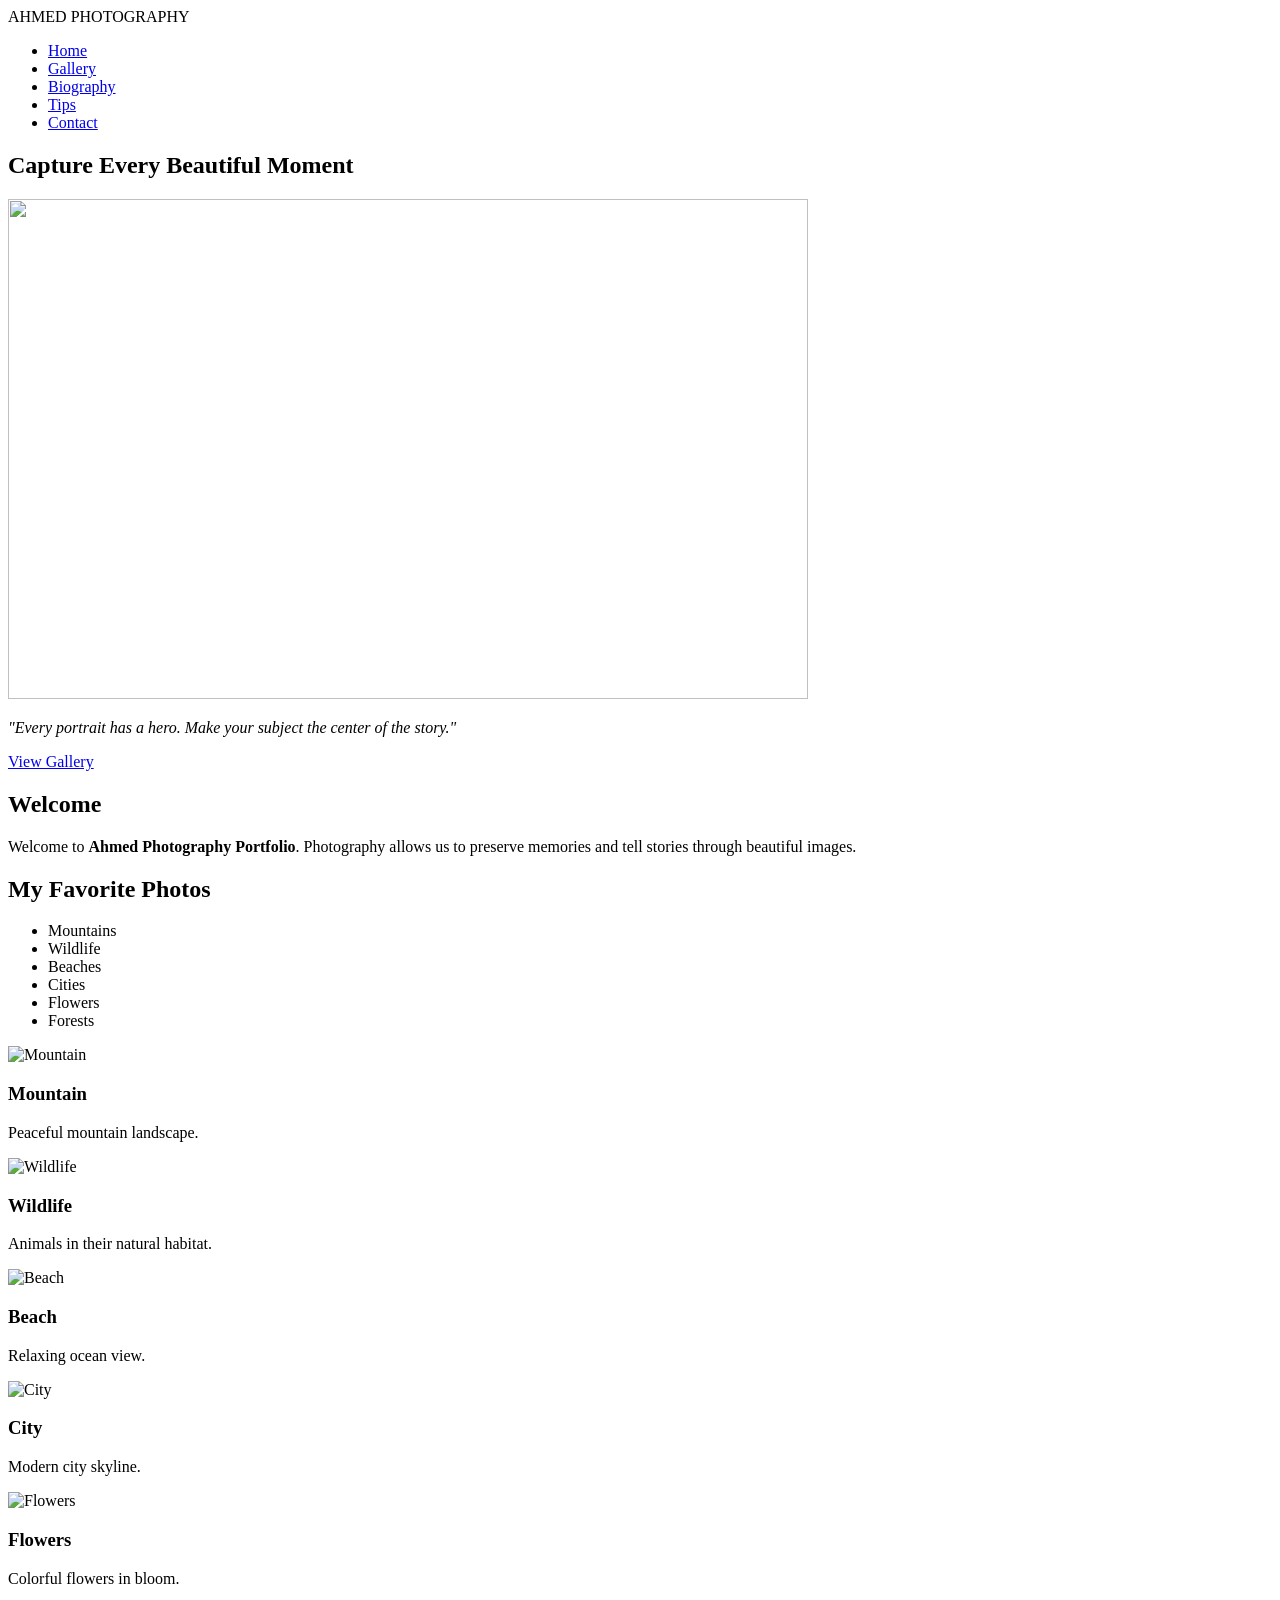
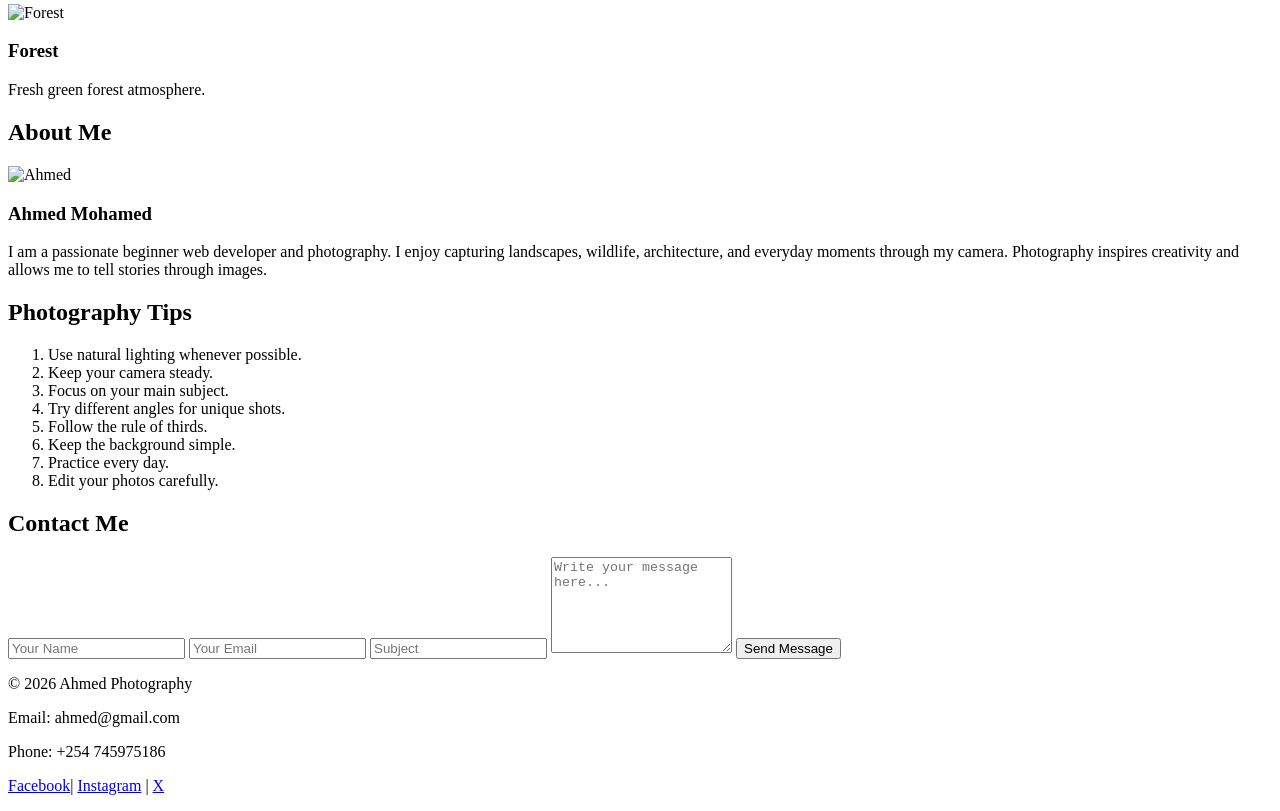
==== photography.html @ 6bb1766e "photography.site" ====
<!DOCTYPE html>
<html>

<head>
    <title>PHOTOGRAPHY</title>
    <!--external-->
    <link rel="stylesheet" href="/style.css">
</head>

<body>
    <!--header-->
    <header>
        <div class="logo">
            </a><span> AHMED PHOTOGRAPHY</span>
        </div>
        <nav>
            <ul>
                <li><a href="#home">Home</a></li>
                <li><a href="#gallery">Gallery</a></li>
                <li><a href="#biography">Biography</a></li>
                <li><a href="#tips">Tips</a></li>
                <li><a href="#contact">Contact</a></li>
            </ul>
        </nav>
    </header>

    <!--hero section-->
    <section>
        <div class="hero-text">
            <h1>Capture Every Beautiful Moment</h1>
            <img src="https://images.pexels.com/photos/3584930/pexels-photo-3584930.jpeg" height="500px" width="800px">
            <p>
                <em>
                    "Every portrait has a hero. Make your subject the center of the story."
                </em>
            </p>

            <a href="#gallery" class="btn">View Gallery</a>
        </div>
    </section>
       <!--introduction-->

    <section class="intro">

        <h2>Welcome</h2>

        <p>

            Welcome to <strong>Ahmed Photography Portfolio</strong>.
            Photography allows us to preserve memories and tell stories through
            beautiful images.

        </p>
    </section>
      

    <!-- favorite photos -->

    <section id="gallery">

        <h2>My Favorite Photos</h2>

        <ul class="favorite-list">


            <li>Mountains</li>
            <li>Wildlife</li>
            <li>Beaches</li>
            <li>Cities</li>
            <li>Flowers</li>
            <li>Forests</li>

        </ul>

        <div class="gallery">



            <div class="photo-card">
                <img src="https://images.pexels.com/photos/38230491/pexels-photo-38230491.jpeg " height="600" 
                    width="700" alt="Mountain">
                <h3>Mountain</h3>
                <p>Peaceful mountain landscape.</p>
            </div>


            <div class="photo-card">
                <img src="https://images.pexels.com/photos/34450532/pexels-photo-34450532.jpeg " height="500px" width="500px" alt="Wildlife">
                <h3>Wildlife</h3>
                <p>Animals in their natural habitat.</p>
            </div>

            <div class="photo-card">
                <img src="https://images.pexels.com/photos/32004885/pexels-photo-32004885.jpeg" height="500px" width="500px" alt="Beach">
                <h3>Beach</h3>
                <p>Relaxing ocean view.</p>
            </div>

            <div class="photo-card">
                <img src="https://images.pexels.com/photos/20897641/pexels-photo-20897641.jpeg" width="500px" height="500px"  alt="City">
                <h3>City</h3>
                <p>Modern city skyline.</p>
            </div>

            <div class="photo-card">
                <img src="https://images.pexels.com/photos/17509828/pexels-photo-17509828.jpeg" height="500px" width="500px" alt="Flowers">
                <h3>Flowers</h3>
                <p>Colorful flowers in bloom.</p>
            </div>



            <div class="photo-card">
                <img src="https://images.pexels.com/photos/12457661/pexels-photo-12457661.jpeg" height="500px" width="500px" alt="Forest">
                <h3>Forest</h3>
                <p>Fresh green forest atmosphere.</p>
            </div>

        </div>

    </section>

    <section id="biography">

        <h2>About Me</h2>

        <div class="bio">

            <img src="/picha.jpeg" height="200" width="200px" alt="Ahmed">

            <div>

                <h3>Ahmed Mohamed</h3>

                <p>

                    I am a passionate beginner web developer and photography. I enjoy capturing landscapes, wildlife,
                    architecture, and everyday moments through my camera.
                    Photography inspires creativity and allows me to tell stories
                    through images.

                </p>

            </div>

        </div>

    </section>

    <!--photo Tips-->

    <section id=" photo-tips">

        <h2>Photography Tips</h2>

        <ol>

            <li>Use natural lighting whenever possible.</li>

            <li>Keep your camera steady.</li>

            <li>Focus on your main subject.</li>

            <li>Try different angles for unique shots.</li>

            <li>Follow the rule of thirds.</li>

            <li>Keep the background simple.</li>

            <li>Practice every day.</li>

            <li>Edit your photos carefully.</li>

        </ol>

    </section>

            <!--contact-->

     <section id="contact">

        <h2>Contact Me</h2>

        <form>

            <input type="text" placeholder="Your Name" required>

            <input type="email" placeholder="Your Email" required>

            <input type="text" placeholder="Subject" required>

            <textarea rows="6" placeholder="Write your message here..." required></textarea>

            <button type="submit">Send Message</button>

        </form>

    </section>
     <footer>

        <p>&copy; 2026 Ahmed Photography</p>

        <p>Email: ahmed@gmail.com</p>

        <p>Phone: +254 745975186</p>

        <p>
          <a href="#"> Facebook</a>|
          <a href="#">Instagram</a> |
            <a href="#">X</a>

        </p>

    </footer>
     
</body>

</html>
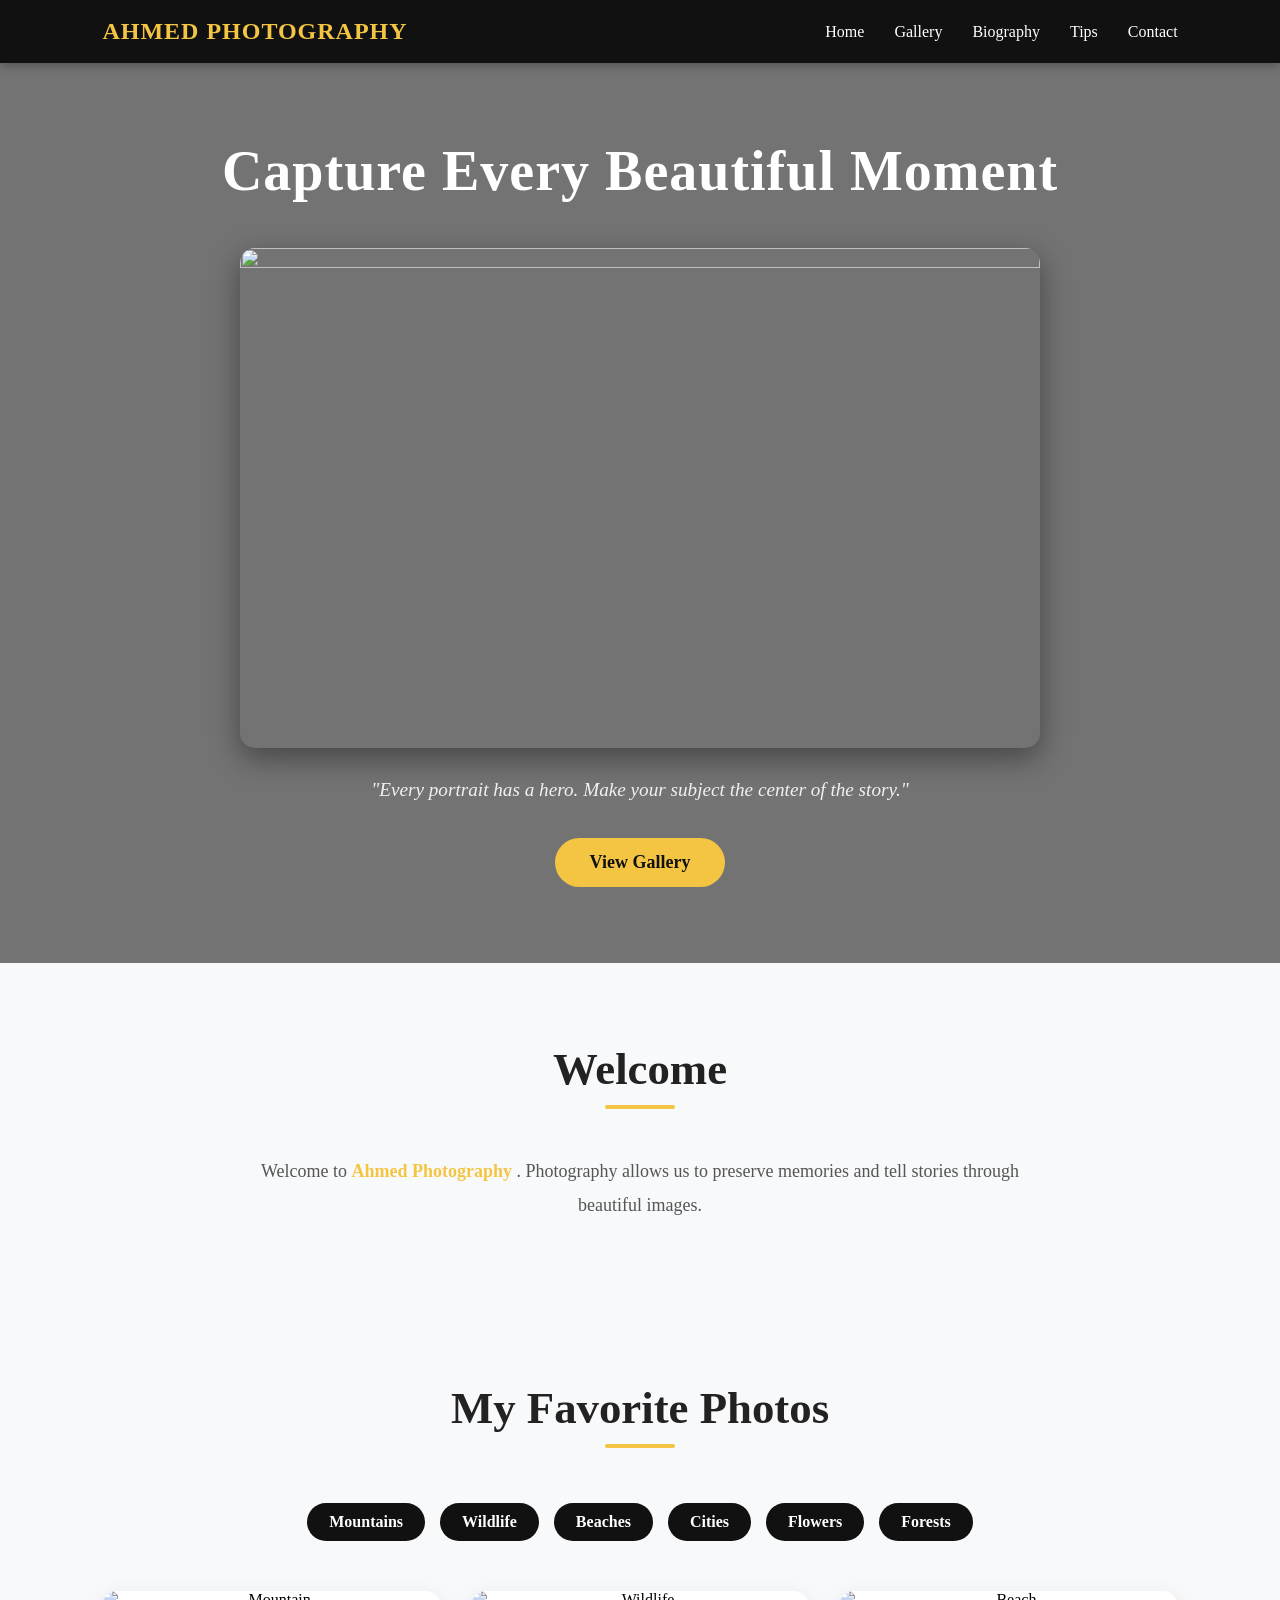
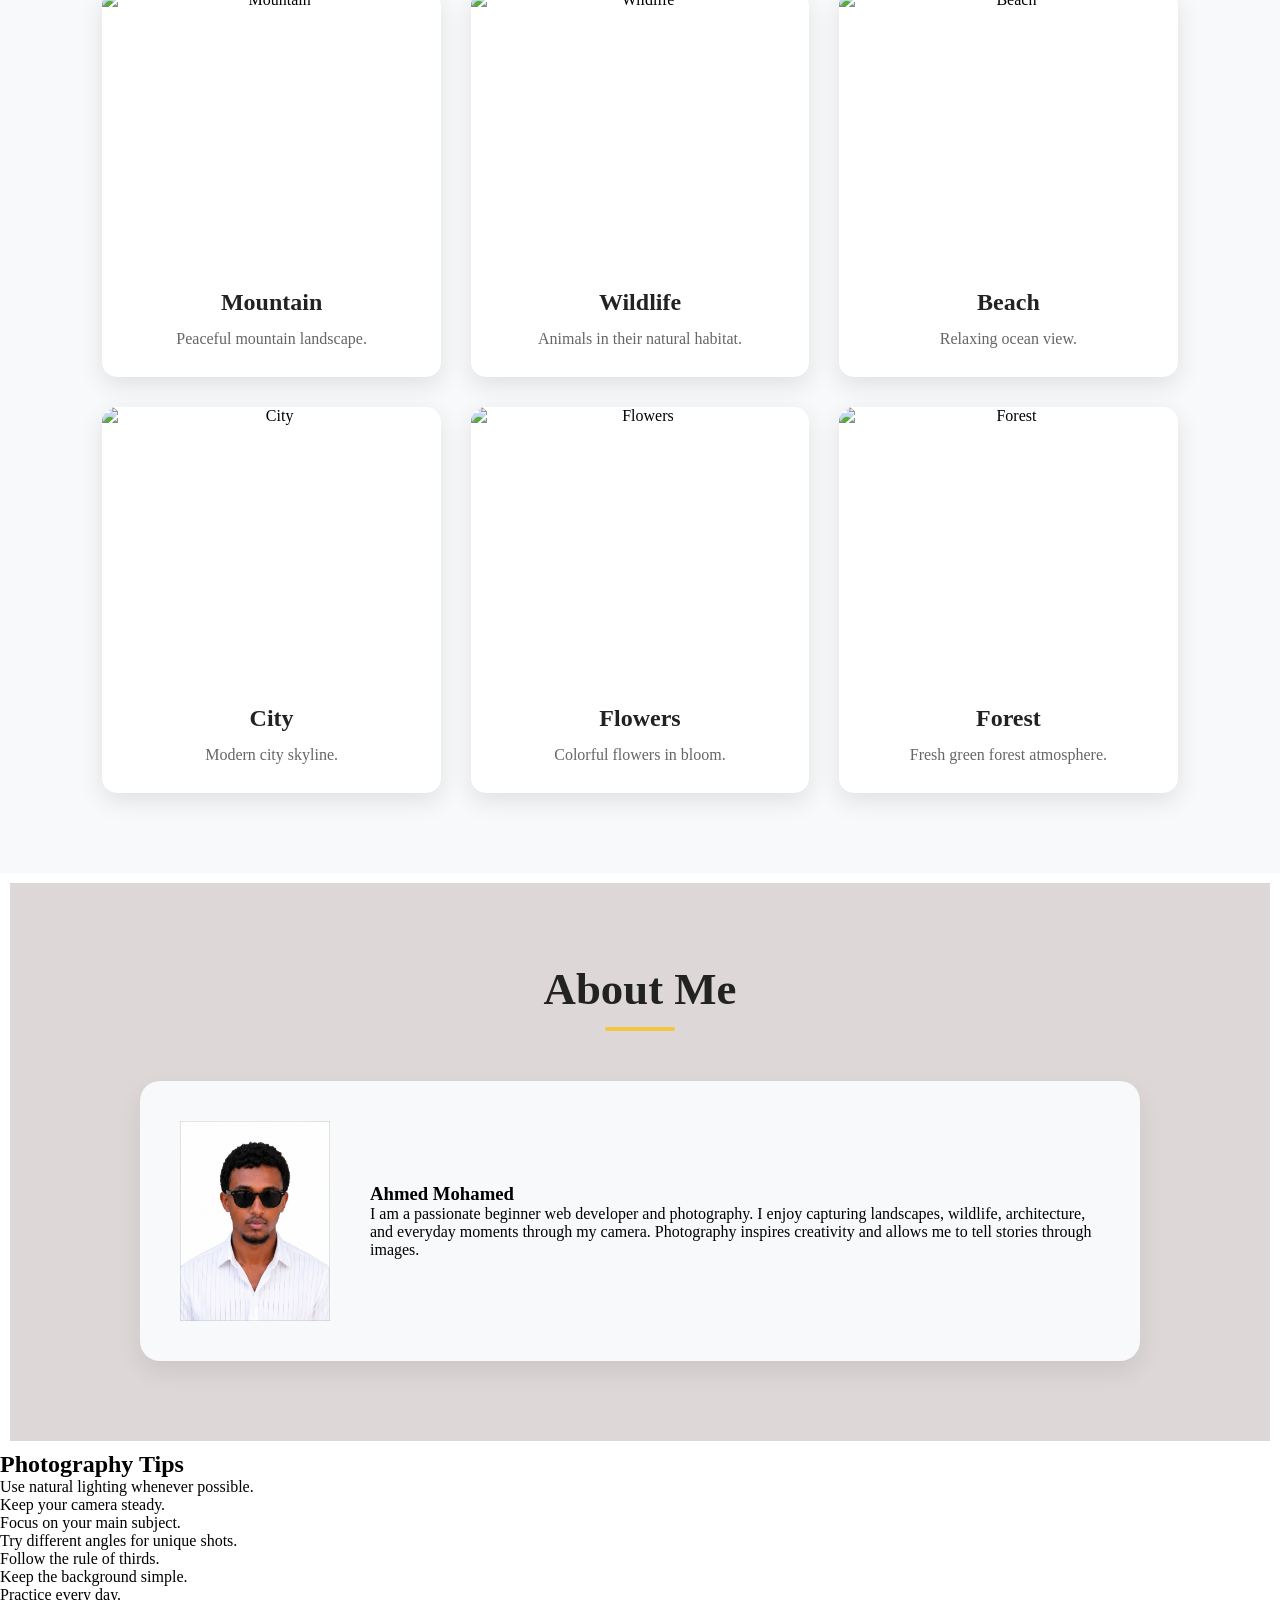
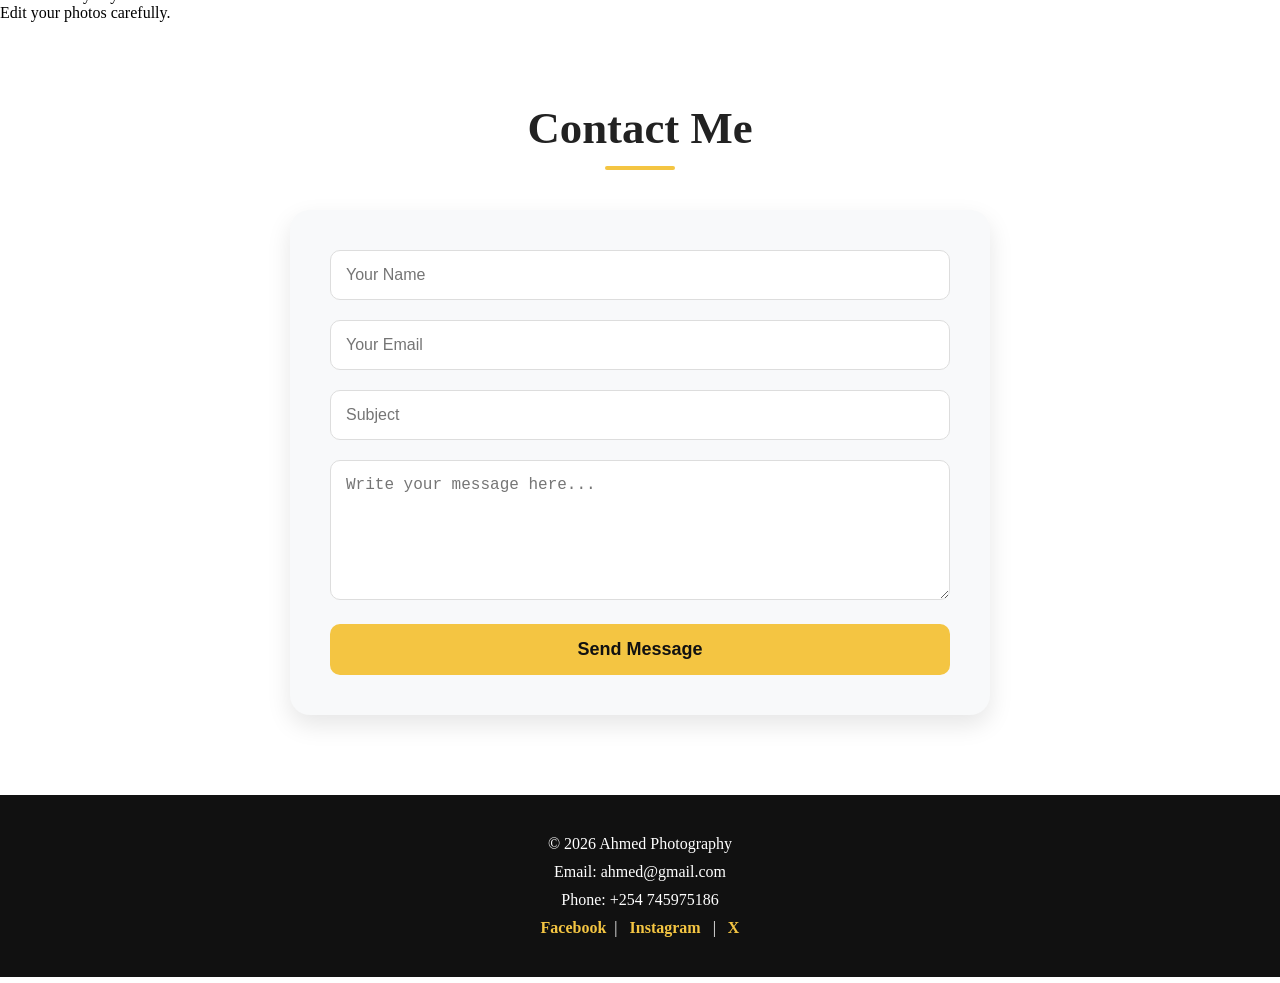
==== commit 0a5d66f3: "connected(files):updated all files and pushed" ====
--- a/photography.html
+++ b/photography.html
@@ -46,7 +46,7 @@
 
         <p>
 
-            Welcome to <strong>Ahmed Photography Portfolio</strong>.
+            Welcome to <strong>Ahmed Photography </strong>.
             Photography allows us to preserve memories and tell stories through
             beautiful images.
 
@@ -119,7 +119,8 @@
         </div>
 
     </section>
-
+      <!--biography-->
+      
     <section id="biography">
 
         <h2>About Me</h2>
--- a/style.css
+++ b/style.css
@@ -0,0 +1,604 @@
+/* Reset */
+* {
+    margin: 0;
+    padding: 0;
+    box-sizing: border-box;
+}
+
+/* Header */
+header {
+    display: flex;
+    justify-content: space-between;
+    align-items: center;
+    padding: 18px 8%;
+    background: #111;
+    color: #fff;
+    position: sticky;
+    top: 0;
+    width: 100%;
+    z-index: 1000;
+    box-shadow: 0 2px 10px rgba(0,0,0,0.3);
+}
+
+/* Logo */
+.logo {
+    font-size: 1.5rem;
+    font-weight: bold;
+    display:flex;
+    align-items:center;
+    gap: 8px;
+    letter-spacing: 1px;
+    cursor: pointer;
+}
+
+.logo span {
+    color: #f4c542;
+    transition: 0.3s;
+}
+
+.logo:hover span {
+    color: #f0e9e9;
+}
+
+/* Navigation */
+nav ul {
+    display: flex;
+    list-style: none;
+    gap: 30px;
+}
+
+nav ul li a {
+    text-decoration: none;
+    color: #fff;
+    font-size: 16px;
+    font-weight: 500;
+    transition: 0.3s;
+    position: relative;
+}
+
+/* Underline Animation */
+nav ul li a::after {
+    content: "";
+    position: absolute;
+    left: 0;
+    bottom: -6px;
+    width: 0;
+    height: 2px;
+    background: #f4c542;
+    transition: 0.3s;
+}
+
+nav ul li a:hover {
+    color: #f4c542;
+}
+
+nav ul li a:hover::after {
+    width: 100%;
+}
+
+/* Responsive */
+@media (max-width: 768px) {
+    header {
+        flex-direction: column;
+        padding: 15px;
+    }
+
+    nav ul {
+        flex-wrap: wrap;
+        justify-content: center;
+        gap: 15px;
+        margin-top: 15px;
+    }
+
+    .logo {
+        font-size: 1.2rem;
+        text-align: center;
+    }
+
+    nav ul li a {
+        font-size: 15px;
+    }
+}
+/* Hero Section */
+section:first-of-type {
+    min-height: 100vh;
+    background: linear-gradient(rgba(0,0,0,0.55), rgba(0,0,0,0.55)),
+                url("https://images.pexels.com/photos/3584930/pexels-photo-3584930.jpeg");
+    background-size: cover;
+    background-position: center;
+    display: flex;
+    justify-content: center;
+    align-items: center;
+    text-align: center;
+    padding: 50px 20px;
+}
+
+.hero-text {
+    max-width: 900px;
+    color: #fff;
+}
+
+.hero-text h1 {
+    font-size: 3.5rem;
+    margin-bottom: 20px;
+    letter-spacing: 1px;
+}
+
+.hero-text img {
+    width: 100%;
+    max-width: 800px;
+    height: auto;
+    border-radius: 15px;
+    margin: 25px 0;
+    box-shadow: 0 10px 30px rgba(0,0,0,.4);
+}
+
+.hero-text p {
+    font-size: 1.2rem;
+    line-height: 1.8;
+    margin-bottom: 30px;
+    color: #f1f1f1;
+}
+
+/* Button */
+.btn {
+    display: inline-block;
+    padding: 14px 35px;
+    background: #f4c542;
+    color: #111;
+    text-decoration: none;
+    font-size: 18px;
+    font-weight: bold;
+    border-radius: 50px;
+    transition: .3s ease;
+}
+
+.btn:hover {
+    background: #fff;
+    transform: translateY(-3px);
+}
+
+/* Welcome Section */
+section:last-of-type {
+    padding: 80px 10%;
+    text-align: center;
+    background: #f8f8f8;
+}
+
+section:last-of-type h2 {
+    font-size: 2.5rem;
+    color: #222;
+    margin-bottom: 20px;
+}
+
+section:last-of-type p {
+    max-width: 750px;
+    margin: auto;
+    font-size: 18px;
+    line-height: 1.8;
+    color: #555;
+}
+
+/* Responsive */
+@media (max-width: 768px) {
+    .hero-text h1 {
+        font-size: 2.2rem;
+    }
+
+    .hero-text p {
+        font-size: 1rem;
+    }
+
+    .btn {
+        padding: 12px 28px;
+        font-size: 16px;
+    }
+
+    section:last-of-type h2 {
+        font-size: 2rem;
+    }
+
+    section:last-of-type p {
+        font-size: 16px;
+    }
+}
+/* Introduction Section */
+.intro {
+    background: #f8f9fa;
+    padding: 80px 10%;
+    text-align: center;
+}
+
+.intro h2 {
+    font-size: 2.8rem;
+    color: #222;
+    margin-bottom: 20px;
+    position: relative;
+    display: inline-block;
+}
+
+/* Decorative underline */
+.intro h2::after {
+    content: "";
+    display: block;
+    width: 70px;
+    height: 4px;
+    background: #f4c542;
+    margin: 10px auto 0;
+    border-radius: 5px;
+}
+
+.intro p {
+    max-width: 800px;
+    margin: 25px auto 0;
+    font-size: 18px;
+    line-height: 1.9;
+    color: #555;
+}
+
+.intro strong {
+    color: #f4c542;
+    font-weight: 700;
+}
+
+/* Responsive */
+@media (max-width: 768px) {
+    .intro {
+        padding: 60px 20px;
+    }
+
+    .intro h2 {
+        font-size: 2rem;
+    }
+
+    .intro p {
+        font-size: 16px;
+        line-height: 1.7;
+    }
+}
+
+
+/*Gallery Section*/
+
+#gallery {
+    padding: 80px 8%;
+    background: #f8f9fa;
+    text-align: center;
+}
+
+#gallery h2 {
+    font-size: 2.8rem;
+    color: #222;
+    margin-bottom: 20px;
+    position: relative;
+    display: inline-block;
+}
+
+#gallery h2::after {
+    content: "";
+    display: block;
+    width: 70px;
+    height: 4px;
+    background: #f4c542;
+    margin: 10px auto 0;
+    border-radius: 10px;
+}
+
+/* Favorite */
+
+.favorite-list {
+    list-style: none;
+    display: flex;
+    justify-content: center;
+    flex-wrap: wrap;
+    gap: 15px;
+    margin: 35px 0 50px;
+}
+
+.favorite-list li {
+    background: #111;
+    color: #fff;
+    padding: 10px 22px;
+    border-radius: 30px;
+    font-weight: 600;
+    transition: .3s;
+    cursor: pointer;
+}
+
+.favorite-list li:hover {
+    background: #f4c542;
+    color: #111;
+    transform: translateY(-3px);
+}
+
+/* Gallery */
+
+.gallery {
+    display: grid;
+    grid-template-columns: repeat(auto-fit, minmax(300px, 1fr));
+    gap: 30px;
+}
+
+/* Photo Card */
+
+.photo-card {
+    background: #fff;
+    border-radius: 15px;
+    overflow: hidden;
+    box-shadow: 0 8px 25px rgba(0,0,0,0.1);
+    transition: .4s ease;
+}
+
+.photo-card:hover {
+    transform: translateY(-8px);
+    box-shadow: 0 15px 35px rgba(0,0,0,0.2);
+}
+
+.photo-card img {
+    width: 100%;
+    height: 280px;
+    object-fit: cover;
+    display: block;
+    transition: .4s;
+}
+
+.photo-card:hover img {
+    transform: scale(1.08);
+}
+
+.photo-card h3 {
+    font-size: 1.5rem;
+    color: #222;
+    margin: 18px 0 10px;
+}
+
+.photo-card p {
+    color: #666;
+    font-size: 1rem;
+    line-height: 1.6;
+    padding: 0 20px 25px;
+}
+/* Biography */
+ 
+
+#biography {
+    padding: 80px 8%;
+    background: #ddd7d7;
+    margin: 10px;
+}
+
+#biography h2 {
+    text-align: center;
+    font-size: 2.8rem;
+    color: #222;
+    margin-bottom: 50px;
+    position: relative;
+}
+
+#biography h2::after {
+    content: "";
+    display: block;
+    width: 70px;
+    height: 4px;
+    background: #f4c542;
+    margin: 12px auto 0;
+    border-radius: 5px;
+}
+
+
+.bio {
+    max-width: 1000px;
+    margin: auto;
+    display: flex;
+    align-items: center;
+    gap: 40px;
+    background: #f8f9fa;
+    padding: 40px;
+    border-radius: 20px;
+    box-shadow: 0 10px 25px rgba(0, 0, 0, 0.08);
+    transition: 0.3s ease;
+}
+
+.bio:hover {
+    transform: translateY(-5px);
+    box-shadow: 0 15px 35px rgba(0, 0, 0, 0.15);
+}
+
+.bio img {
+    width: 220px;
+}
+/* Photography Tips  */
+
+#photo-tips {
+    padding: 80px 8%;
+    background: #f8f9fa;
+    text-align: center;
+}
+
+#photo-tips h2 {
+    font-size: 2.8rem;
+    color: #222;
+    margin-bottom: 40px;
+    position: relative;
+}
+
+#photo-tips h2::after {
+    content: "";
+    width: 70px;
+    height: 4px;
+    background: #f4c542;
+    display: block;
+    margin: 12px auto 0;
+    border-radius: 5px;
+}
+
+#photo-tips ol {
+    max-width: 700px;
+    margin: auto;
+    text-align: center;
+    background: #fff;
+    padding: 35px 45px;
+    border-radius: 15px;
+    box-shadow: 0 10px 25px rgba(0,0,0,0.08);
+    padding-left: 10px;
+}
+
+#photo-tips li {
+    font-size: 18px;
+    color: #444;
+    line-height: 1.8;
+    margin-bottom: 15px;
+    padding-left: 10px;
+    transition: 0.3s;
+}
+
+#photo-tips li:hover {
+    color: #f4c542;
+    transform: translateX(8px);
+}
+
+/* Responsive */
+
+@media (max-width: 768px) {
+    #photo-tips {
+        padding: 60px 20px;
+    }
+
+    #photo-tips h2 {
+        font-size: 2rem;
+    }
+
+    #photo-tips ol {
+        padding: 25px 30px;
+    }
+
+    #photo-tips li {
+        font-size: 16px;
+    }
+}
+/*Contact */
+
+#contact {
+    padding: 80px 8%;
+    background: #ffffff;
+    text-align: center;
+}
+
+#contact h2 {
+    font-size: 2.8rem;
+    color: #222;
+    margin-bottom: 40px;
+    position: relative;
+}
+
+#contact h2::after {
+    content: "";
+    width: 70px;
+    height: 4px;
+    background: #f4c542;
+    display: block;
+    margin: 12px auto 0;
+    border-radius: 5px;
+}
+
+#contact form {
+    max-width: 700px;
+    margin: auto;
+    background: #f8f9fa;
+    padding: 40px;
+    border-radius: 20px;
+    box-shadow: 0 10px 25px rgba(0,0,0,.1);
+}
+
+#contact input,
+#contact textarea {
+    width: 100%;
+    padding: 15px;
+    margin-bottom: 20px;
+    border: 1px solid #ddd;
+    border-radius: 10px;
+    font-size: 16px;
+    outline: none;
+    transition: .3s;
+}
+
+#contact input:focus,
+#contact textarea:focus {
+    border-color: #f4c542;
+    box-shadow: 0 0 10px rgba(244,197,66,.3);
+}
+
+#contact textarea {
+    resize: vertical;
+}
+
+#contact button {
+    width: 100%;
+    padding: 15px;
+    background: #f4c542;
+    color: #111;
+    border: none;
+    border-radius: 10px;
+    font-size: 18px;
+    font-weight: bold;
+    cursor: pointer;
+    transition: .3s;
+}
+
+#contact button:hover {
+    background: #111;
+    color: #fff;
+}
+
+/* Footer*/
+
+footer {
+    background: #111;
+    color: #fff;
+    text-align: center;
+    padding: 30px 20px;
+}
+
+footer p {
+    margin: 10px 0;
+    font-size: 16px;
+}
+
+footer a {
+    color: #f4c542;
+    text-decoration: none;
+    font-weight: 600;
+    margin: 0 8px;
+    transition: .3s;
+}
+
+footer a:hover {
+    color: #fff;
+}
+
+/*Responsive*/
+
+@media (max-width: 768px) {
+
+    #contact {
+        padding: 60px 20px;
+    }
+
+    #contact h2 {
+        font-size: 2rem;
+    }
+
+    #contact form {
+        padding: 25px;
+    }
+
+    #contact input,
+    #contact textarea,
+    #contact button {
+        font-size: 15px;
+    }
+
+    footer p {
+        font-size: 14px;
+    }
+}
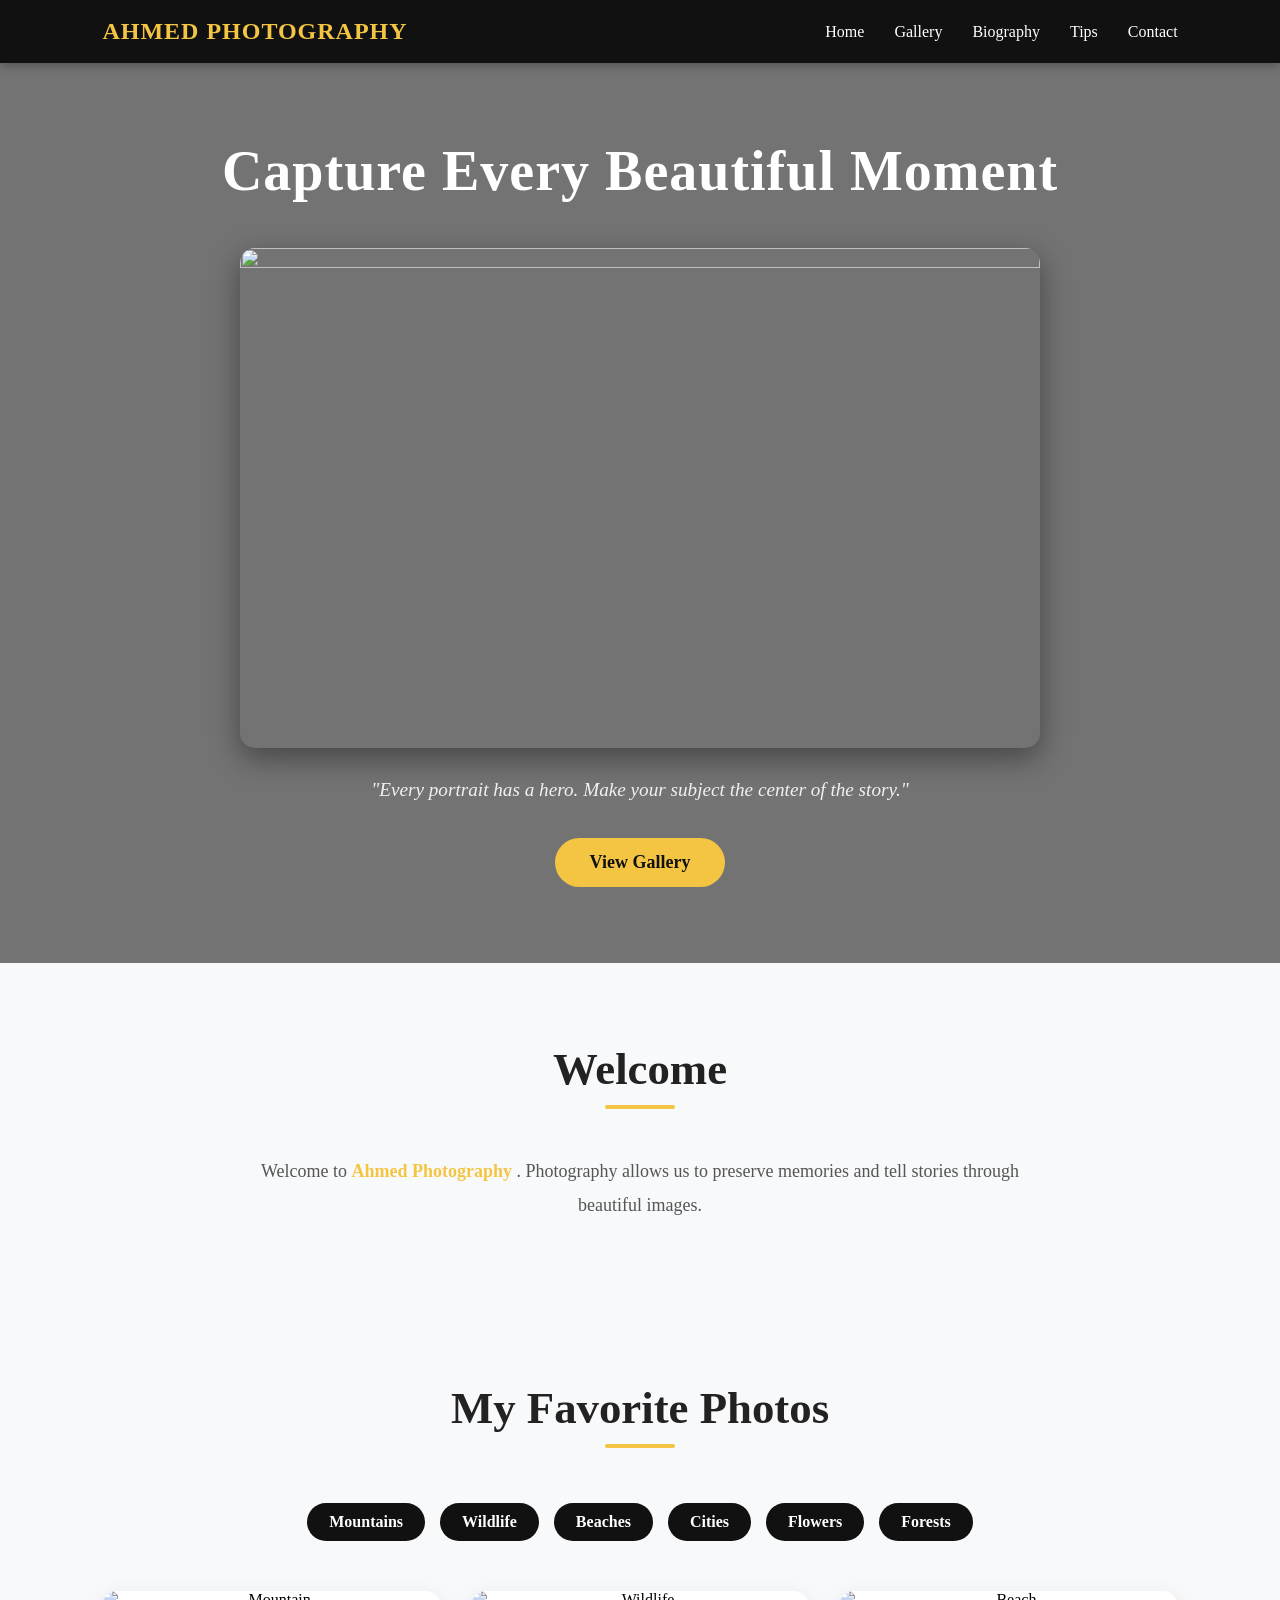
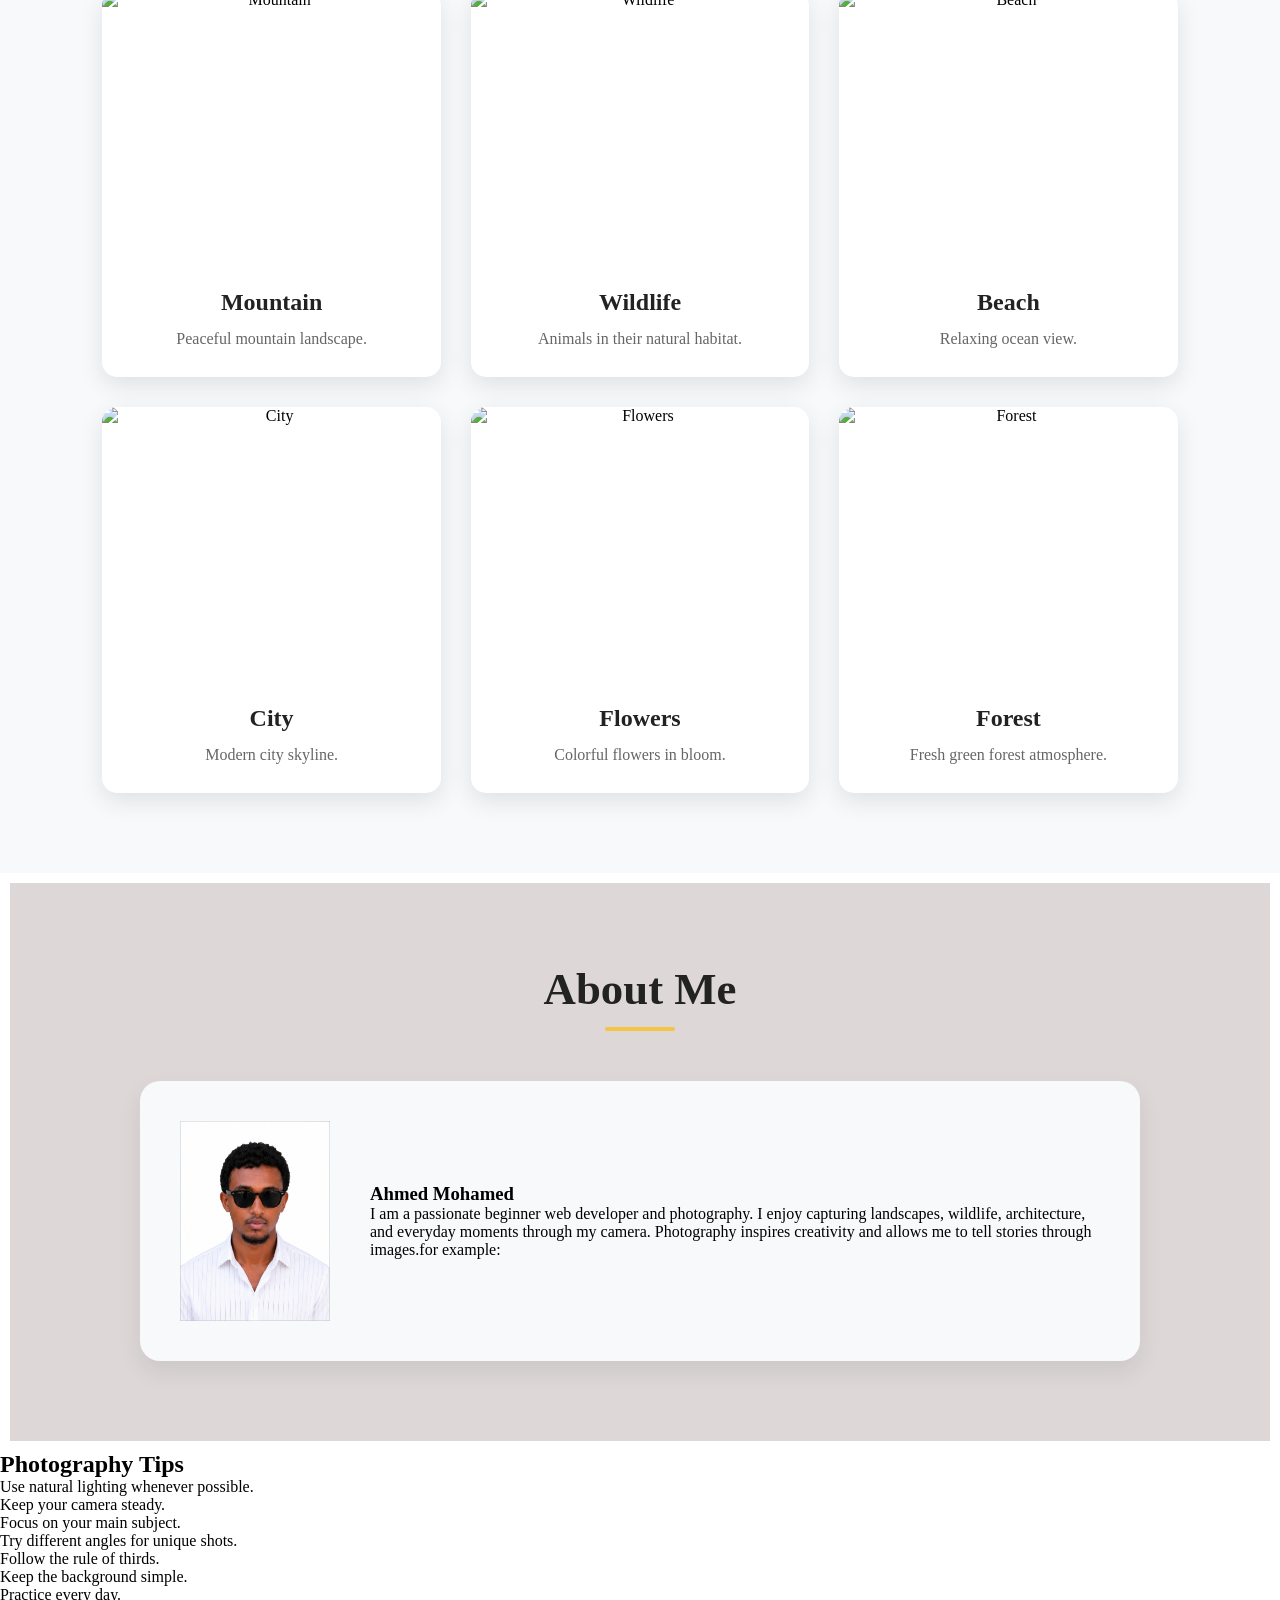
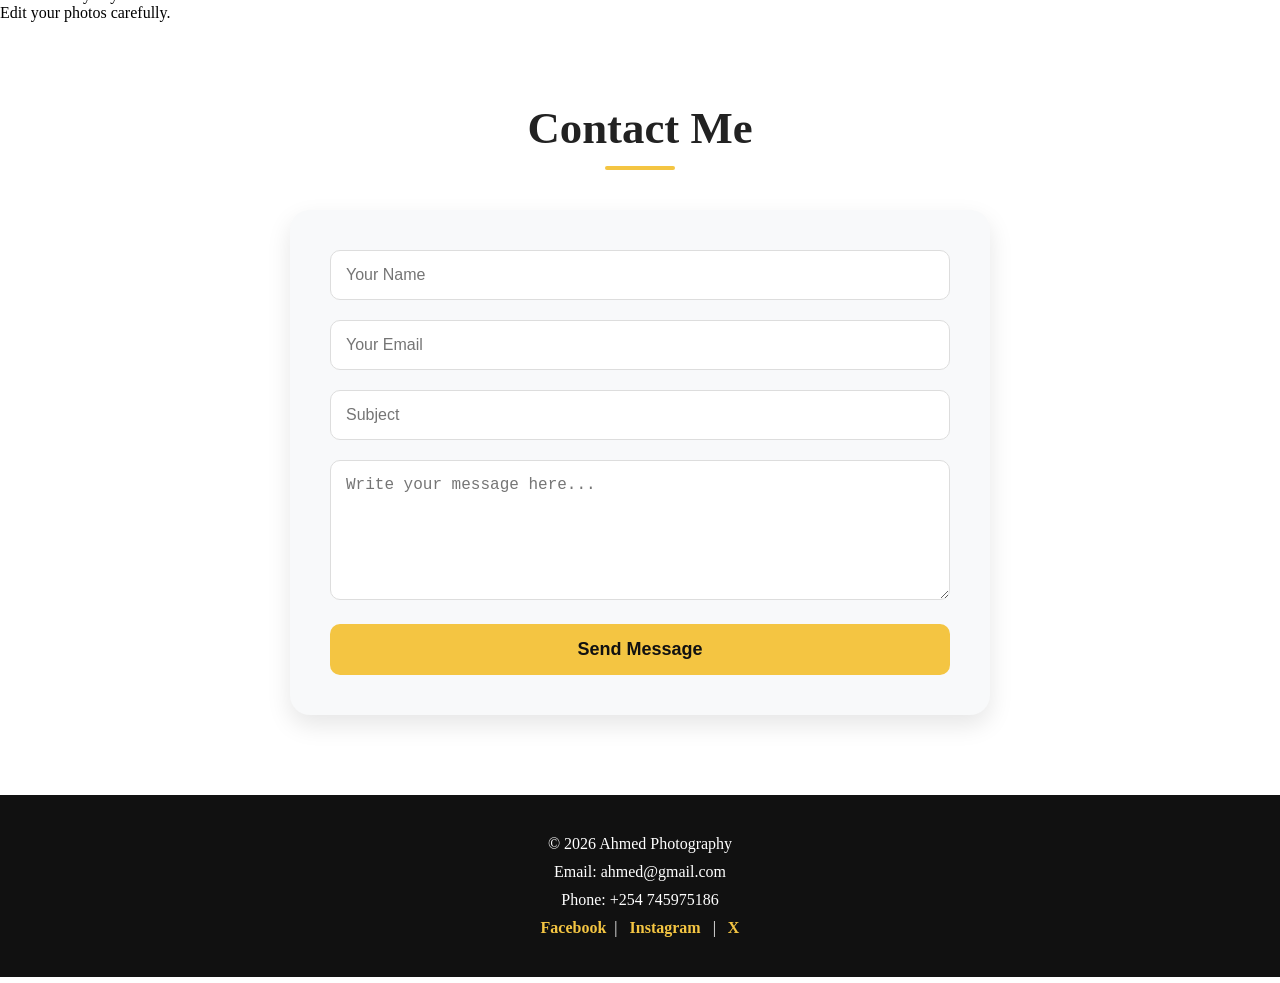
==== commit a8fdae26: "feat(photography.html)added a sentence" ====
--- a/photography.html
+++ b/photography.html
@@ -120,7 +120,7 @@
 
     </section>
       <!--biography-->
-      
+
     <section id="biography">
 
         <h2>About Me</h2>
@@ -138,7 +138,7 @@
                     I am a passionate beginner web developer and photography. I enjoy capturing landscapes, wildlife,
                     architecture, and everyday moments through my camera.
                     Photography inspires creativity and allows me to tell stories
-                    through images.
+                    through images.for example:
 
                 </p>
 
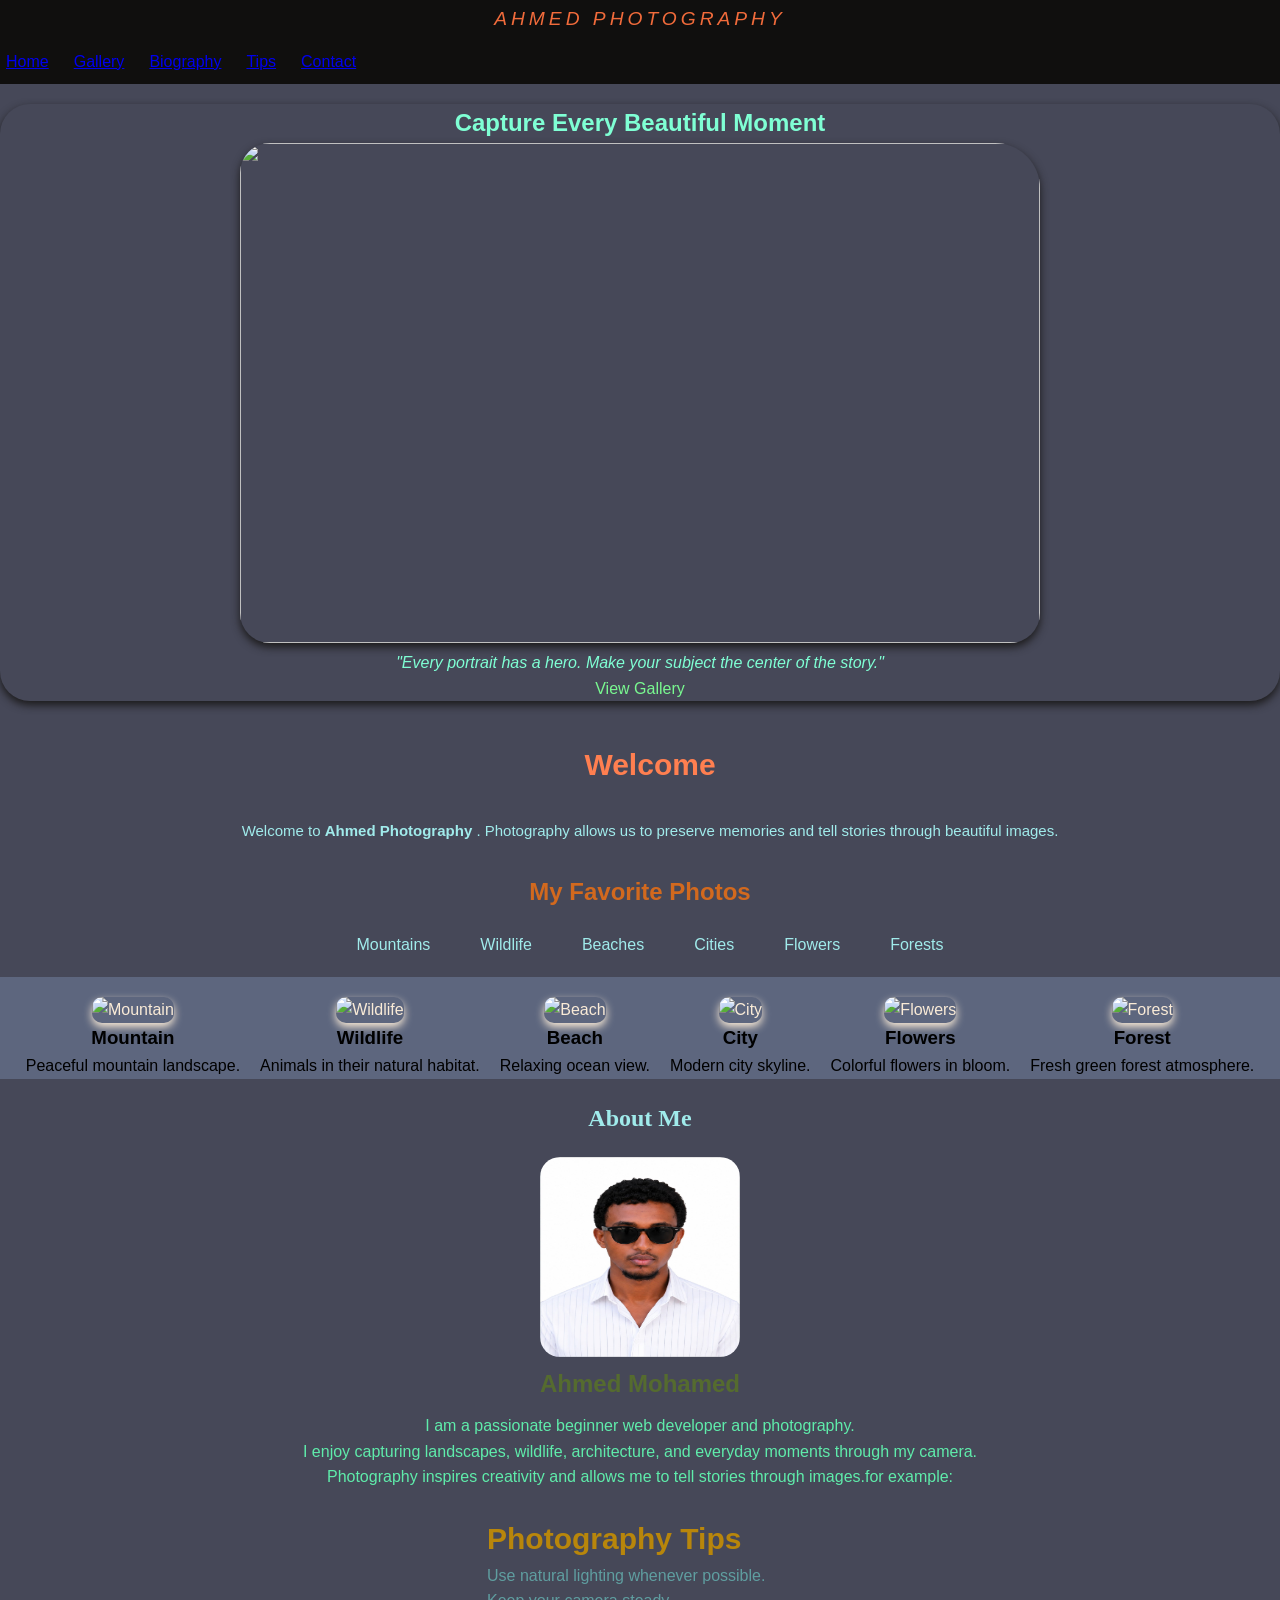
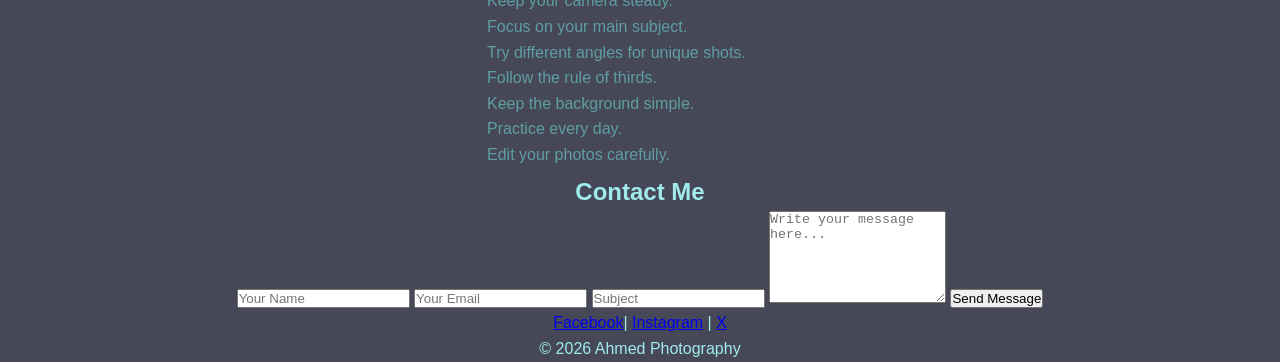
==== commit 38522bed: "feat(photography.html)added css code" ====
--- a/photography.html
+++ b/photography.html
@@ -14,7 +14,7 @@
             </a><span> AHMED PHOTOGRAPHY</span>
         </div>
         <nav>
-            <ul>
+            <ul class="link">
                 <li><a href="#home">Home</a></li>
                 <li><a href="#gallery">Gallery</a></li>
                 <li><a href="#biography">Biography</a></li>
@@ -25,20 +25,22 @@
     </header>
 
     <!--hero section-->
-    <section>
-        <div class="hero-text">
+
+    <section id="hero">
+        <div class="hero-image">
             <h1>Capture Every Beautiful Moment</h1>
-            <img src="https://images.pexels.com/photos/3584930/pexels-photo-3584930.jpeg" height="500px" width="800px">
+            <img class="mm" src="https://images.pexels.com/photos/3584930/pexels-photo-3584930.jpeg" height="500px"
+                width="800px">
             <p>
                 <em>
                     "Every portrait has a hero. Make your subject the center of the story."
                 </em>
             </p>
 
-            <a href="#gallery" class="btn">View Gallery</a>
-        </div>
-    </section>
-       <!--introduction-->
+            <a id="btn" href="#gallery" class="btn">View Gallery</a>
+        </div>
+    </section>
+    <!--introduction-->
 
     <section class="intro">
 
@@ -52,7 +54,7 @@
 
         </p>
     </section>
-      
+
 
     <!-- favorite photos -->
 
@@ -77,33 +79,32 @@
 
 
             <div class="photo-card">
-                <img src="https://images.pexels.com/photos/38230491/pexels-photo-38230491.jpeg " height="600" 
-                    width="700" alt="Mountain">
+                <img src="https://images.pexels.com/photos/38230491/pexels-photo-38230491.jpeg " alt="Mountain">
                 <h3>Mountain</h3>
                 <p>Peaceful mountain landscape.</p>
             </div>
 
 
             <div class="photo-card">
-                <img src="https://images.pexels.com/photos/34450532/pexels-photo-34450532.jpeg " height="500px" width="500px" alt="Wildlife">
+                <img src="https://images.pexels.com/photos/34450532/pexels-photo-34450532.jpeg  " alt="Wildlife">
                 <h3>Wildlife</h3>
                 <p>Animals in their natural habitat.</p>
             </div>
 
             <div class="photo-card">
-                <img src="https://images.pexels.com/photos/32004885/pexels-photo-32004885.jpeg" height="500px" width="500px" alt="Beach">
+                <img src="https://images.pexels.com/photos/32004885/pexels-photo-32004885.jpeg" alt="Beach">
                 <h3>Beach</h3>
                 <p>Relaxing ocean view.</p>
             </div>
 
             <div class="photo-card">
-                <img src="https://images.pexels.com/photos/20897641/pexels-photo-20897641.jpeg" width="500px" height="500px"  alt="City">
+                <img src="https://images.pexels.com/photos/20897641/pexels-photo-20897641.jpeg" alt="City">
                 <h3>City</h3>
                 <p>Modern city skyline.</p>
             </div>
 
             <div class="photo-card">
-                <img src="https://images.pexels.com/photos/17509828/pexels-photo-17509828.jpeg" height="500px" width="500px" alt="Flowers">
+                <img src="https://images.pexels.com/photos/17509828/pexels-photo-17509828.jpeg" alt="Flowers">
                 <h3>Flowers</h3>
                 <p>Colorful flowers in bloom.</p>
             </div>
@@ -111,7 +112,7 @@
 
 
             <div class="photo-card">
-                <img src="https://images.pexels.com/photos/12457661/pexels-photo-12457661.jpeg" height="500px" width="500px" alt="Forest">
+                <img src="https://images.pexels.com/photos/12457661/pexels-photo-12457661.jpeg" alt="Forest">
                 <h3>Forest</h3>
                 <p>Fresh green forest atmosphere.</p>
             </div>
@@ -119,7 +120,7 @@
         </div>
 
     </section>
-      <!--biography-->
+    <!--biography-->
 
     <section id="biography">
 
@@ -135,8 +136,9 @@
 
                 <p>
 
-                    I am a passionate beginner web developer and photography. I enjoy capturing landscapes, wildlife,
-                    architecture, and everyday moments through my camera.
+                    I am a passionate beginner web developer and photography.<br> I enjoy capturing landscapes,
+                    wildlife,
+                    architecture, and everyday moments through my camera.<br>
                     Photography inspires creativity and allows me to tell stories
                     through images.for example:
 
@@ -150,70 +152,53 @@
 
     <!--photo Tips-->
 
-    <section id=" photo-tips">
+    <section class="tips">
 
         <h2>Photography Tips</h2>
 
-        <ol>
+        <ol class="photo-tips">
 
             <li>Use natural lighting whenever possible.</li>
-
             <li>Keep your camera steady.</li>
-
             <li>Focus on your main subject.</li>
-
             <li>Try different angles for unique shots.</li>
-
             <li>Follow the rule of thirds.</li>
-
             <li>Keep the background simple.</li>
-
             <li>Practice every day.</li>
-
             <li>Edit your photos carefully.</li>
 
         </ol>
 
     </section>
 
-            <!--contact-->
-
-     <section id="contact">
+    <!--contact-->
+
+    <section class="contact-list">
 
         <h2>Contact Me</h2>
 
-        <form>
+        <form id=""form-list>
 
             <input type="text" placeholder="Your Name" required>
-
             <input type="email" placeholder="Your Email" required>
-
             <input type="text" placeholder="Subject" required>
-
             <textarea rows="6" placeholder="Write your message here..." required></textarea>
-
             <button type="submit">Send Message</button>
 
         </form>
-
-    </section>
-     <footer>
+        <p>
+            <a href="#"> Facebook</a>|
+            <a href="#">Instagram</a> |
+            <a href="#">X</a>
+
+        </p>
+
+    </section>
+
+    <footer class="footer">
 
         <p>&copy; 2026 Ahmed Photography</p>
-
-        <p>Email: ahmed@gmail.com</p>
-
-        <p>Phone: +254 745975186</p>
-
-        <p>
-          <a href="#"> Facebook</a>|
-          <a href="#">Instagram</a> |
-            <a href="#">X</a>
-
-        </p>
-
     </footer>
-     
+
 </body>
-
 </html>
--- a/style.css
+++ b/style.css
@@ -1,604 +1,231 @@
-/* Reset */
 * {
-    margin: 0;
-    padding: 0;
+    margin: 0%;
+    padding: 0%;
     box-sizing: border-box;
 }
 
-/* Header */
+body {
+    background-color: #464858;
+    color: rgb(160, 235, 235);
+    gap: 10px;
+    text-align: center;
+    font-family: Arial, Helvetica, sans-serif;
+    justify-content: center;
+    padding: px;
+    line-height: 1.6;
+    box-shadow: 0 4px 8px rgb(15, 15, 15);
+}
+
+/*--header--*/
+
 header {
+    background-color: rgb(16, 15, 14);
+    color: rgb(216, 215, 215);
+    text-align: center;
+    font-size: medium;
+    position: sticky;
+
+
+}
+
+.logo {
+    color: rgb(241, 107, 59);
+    font-family: 'Gill Sans', 'Gill Sans MT', Calibri, 'Trebuchet MS', sans-serif;
+    font-size: larger;
+    font-weight: 100px;
+    font-style: oblique;
+    letter-spacing: 4px;
+    padding: 4px 5px;
+}
+
+nav {
+    list-style: none;
+    text-align: right;
+    text-shadow: #464858;
+    padding: 10px 6px;
+    top: 0%;
+    text-decoration: double;
+
+
+}
+
+.link {
+    list-style: none;
+    text-align: right;
+    color: rgb(209, 215, 220);
     display: flex;
-    justify-content: space-between;
+    gap: 25px;
+    cursor: pointer;
+    text-decoration: none;
+    
+
+
+}
+
+
+
+#hero {
+    padding-top: 20px;
+    text-align: center;
+    color: aquamarine;
+
+}
+
+.hero-image {
+    border-radius: 30px;
+    background-color: #464858;
+    box-shadow: 0 4px 8px rgb(27, 26, 26)
+}
+
+.mm {
+    box-shadow: #464858;
+    border-radius: 30px;
+    border-top-right-radius: 45px;
+    box-shadow: 0 4px 8px rgb(27, 26, 26)
+}
+
+
+
+
+#hero h2 {
+    padding: 50px;
+    padding-top: 20px;
+}
+
+#btn {
+    cursor: pointer;
+    text-transform: capitalize;
+    text-align: center;
+    color: rgb(121, 248, 144);
+    padding-bottom: 40px;
+    padding-top: 40px;
+    box-shadow: #464858;
+    text-decoration: double;
+
+}
+ #hero a {
+    
+     padding-bottom: 40px;
+    padding-top: 40px;
+    box-shadow: #464858;
+    
+}
+ 
+
+
+
+
+.intro {
+    padding-bottom: 20px;
+    padding-top: 20px;
+    text-align: center;
+    margin-left: 20px;
+}
+
+.intro h2 {
+    padding-bottom: 20PX;
+    padding-top: 20px;
+    color: coral;
+    font-size: 30px;
+}
+
+.intro p {
+    font-size: 15px;
+    padding: 10px;
+    padding-bottom: 10px;
+
+}
+
+.gallery {
+    display: flex;
+    justify-content: center;
+    gap: 20px;
+    flex-wrap: wrap;
+    background-color: rgb(93, 102, 126);
+    padding-top: 20px;
+    color: black;
+}
+
+.gallery img {
+    width: 200px;
+    height: 200px;
+    object-fit: cover;
+    border-radius: 10px;
     align-items: center;
-    padding: 18px 8%;
-    background: #111;
-    color: #fff;
-    position: sticky;
-    top: 0;
-    width: 100%;
-    z-index: 1000;
-    box-shadow: 0 2px 10px rgba(0,0,0,0.3);
-}
-
-/* Logo */
-.logo {
-    font-size: 1.5rem;
-    font-weight: bold;
-    display:flex;
-    align-items:center;
-    gap: 8px;
-    letter-spacing: 1px;
-    cursor: pointer;
-}
-
-.logo span {
-    color: #f4c542;
-    transition: 0.3s;
-}
-
-.logo:hover span {
-    color: #f0e9e9;
-}
-
-/* Navigation */
-nav ul {
+    justify-content: center;
+    box-shadow: 0 4px 8px;
+    color: antiquewhite;
+}
+
+.favorite-list {
     display: flex;
-    list-style: none;
-    gap: 30px;
-}
-
-nav ul li a {
-    text-decoration: none;
-    color: #fff;
-    font-size: 16px;
-    font-weight: 500;
-    transition: 0.3s;
-    position: relative;
-}
-
-/* Underline Animation */
-nav ul li a::after {
-    content: "";
-    position: absolute;
-    left: 0;
-    bottom: -6px;
-    width: 0;
-    height: 2px;
-    background: #f4c542;
-    transition: 0.3s;
-}
-
-nav ul li a:hover {
-    color: #f4c542;
-}
-
-nav ul li a:hover::after {
-    width: 100%;
-}
-
-/* Responsive */
-@media (max-width: 768px) {
-    header {
-        flex-direction: column;
-        padding: 15px;
-    }
-
-    nav ul {
-        flex-wrap: wrap;
-        justify-content: center;
-        gap: 15px;
-        margin-top: 15px;
-    }
-
-    .logo {
-        font-size: 1.2rem;
-        text-align: center;
-    }
-
-    nav ul li a {
-        font-size: 15px;
-    }
-}
-/* Hero Section */
-section:first-of-type {
-    min-height: 100vh;
-    background: linear-gradient(rgba(0,0,0,0.55), rgba(0,0,0,0.55)),
-                url("https://images.pexels.com/photos/3584930/pexels-photo-3584930.jpeg");
-    background-size: cover;
-    background-position: center;
-    display: flex;
-    justify-content: center;
-    align-items: center;
-    text-align: center;
-    padding: 50px 20px;
-}
-
-.hero-text {
-    max-width: 900px;
-    color: #fff;
-}
-
-.hero-text h1 {
-    font-size: 3.5rem;
-    margin-bottom: 20px;
-    letter-spacing: 1px;
-}
-
-.hero-text img {
-    width: 100%;
-    max-width: 800px;
-    height: auto;
-    border-radius: 15px;
-    margin: 25px 0;
-    box-shadow: 0 10px 30px rgba(0,0,0,.4);
-}
-
-.hero-text p {
-    font-size: 1.2rem;
-    line-height: 1.8;
-    margin-bottom: 30px;
-    color: #f1f1f1;
-}
-
-/* Button */
-.btn {
-    display: inline-block;
-    padding: 14px 35px;
-    background: #f4c542;
-    color: #111;
-    text-decoration: none;
-    font-size: 18px;
-    font-weight: bold;
-    border-radius: 50px;
-    transition: .3s ease;
-}
-
-.btn:hover {
-    background: #fff;
-    transform: translateY(-3px);
-}
-
-/* Welcome Section */
-section:last-of-type {
-    padding: 80px 10%;
-    text-align: center;
-    background: #f8f8f8;
-}
-
-section:last-of-type h2 {
-    font-size: 2.5rem;
-    color: #222;
-    margin-bottom: 20px;
-}
-
-section:last-of-type p {
-    max-width: 750px;
-    margin: auto;
-    font-size: 18px;
-    line-height: 1.8;
-    color: #555;
-}
-
-/* Responsive */
-@media (max-width: 768px) {
-    .hero-text h1 {
-        font-size: 2.2rem;
-    }
-
-    .hero-text p {
-        font-size: 1rem;
-    }
-
-    .btn {
-        padding: 12px 28px;
-        font-size: 16px;
-    }
-
-    section:last-of-type h2 {
-        font-size: 2rem;
-    }
-
-    section:last-of-type p {
-        font-size: 16px;
-    }
-}
-/* Introduction Section */
-.intro {
-    background: #f8f9fa;
-    padding: 80px 10%;
-    text-align: center;
-}
-
-.intro h2 {
-    font-size: 2.8rem;
-    color: #222;
-    margin-bottom: 20px;
-    position: relative;
-    display: inline-block;
-}
-
-/* Decorative underline */
-.intro h2::after {
-    content: "";
-    display: block;
-    width: 70px;
-    height: 4px;
-    background: #f4c542;
-    margin: 10px auto 0;
-    border-radius: 5px;
-}
-
-.intro p {
-    max-width: 800px;
-    margin: 25px auto 0;
-    font-size: 18px;
-    line-height: 1.9;
-    color: #555;
-}
-
-.intro strong {
-    color: #f4c542;
-    font-weight: 700;
-}
-
-/* Responsive */
-@media (max-width: 768px) {
-    .intro {
-        padding: 60px 20px;
-    }
-
-    .intro h2 {
-        font-size: 2rem;
-    }
-
-    .intro p {
-        font-size: 16px;
-        line-height: 1.7;
-    }
-}
-
-
-/*Gallery Section*/
-
-#gallery {
-    padding: 80px 8%;
-    background: #f8f9fa;
-    text-align: center;
-}
-
+    padding-top: 20px;
+    padding-bottom: 20px;
+    text-align: center;
+    gap: 50px;
+    margin-left: 20px;
+    list-style: none;
+    text-align: center;
+    justify-content: center;
+
+
+}
 #gallery h2 {
-    font-size: 2.8rem;
-    color: #222;
-    margin-bottom: 20px;
-    position: relative;
-    display: inline-block;
-}
-
-#gallery h2::after {
-    content: "";
-    display: block;
-    width: 70px;
-    height: 4px;
-    background: #f4c542;
-    margin: 10px auto 0;
-    border-radius: 10px;
-}
-
-/* Favorite */
-
-.favorite-list {
-    list-style: none;
-    display: flex;
-    justify-content: center;
-    flex-wrap: wrap;
-    gap: 15px;
-    margin: 35px 0 50px;
-}
-
-.favorite-list li {
-    background: #111;
-    color: #fff;
-    padding: 10px 22px;
-    border-radius: 30px;
-    font-weight: 600;
-    transition: .3s;
-    cursor: pointer;
-}
-
-.favorite-list li:hover {
-    background: #f4c542;
-    color: #111;
-    transform: translateY(-3px);
-}
-
-/* Gallery */
-
-.gallery {
-    display: grid;
-    grid-template-columns: repeat(auto-fit, minmax(300px, 1fr));
-    gap: 30px;
-}
-
-/* Photo Card */
-
-.photo-card {
-    background: #fff;
-    border-radius: 15px;
-    overflow: hidden;
-    box-shadow: 0 8px 25px rgba(0,0,0,0.1);
-    transition: .4s ease;
-}
-
-.photo-card:hover {
-    transform: translateY(-8px);
-    box-shadow: 0 15px 35px rgba(0,0,0,0.2);
-}
-
-.photo-card img {
-    width: 100%;
-    height: 280px;
-    object-fit: cover;
-    display: block;
-    transition: .4s;
-}
-
-.photo-card:hover img {
-    transform: scale(1.08);
-}
-
-.photo-card h3 {
-    font-size: 1.5rem;
-    color: #222;
-    margin: 18px 0 10px;
-}
-
-.photo-card p {
-    color: #666;
-    font-size: 1rem;
-    line-height: 1.6;
-    padding: 0 20px 25px;
-}
-/* Biography */
- 
-
-#biography {
-    padding: 80px 8%;
-    background: #ddd7d7;
-    margin: 10px;
-}
-
-#biography h2 {
-    text-align: center;
-    font-size: 2.8rem;
-    color: #222;
-    margin-bottom: 50px;
-    position: relative;
-}
-
-#biography h2::after {
-    content: "";
-    display: block;
-    width: 70px;
-    height: 4px;
-    background: #f4c542;
-    margin: 12px auto 0;
-    border-radius: 5px;
-}
-
-
-.bio {
-    max-width: 1000px;
-    margin: auto;
-    display: flex;
-    align-items: center;
-    gap: 40px;
-    background: #f8f9fa;
-    padding: 40px;
+    font-family: Arial, Helvetica, sans-serif ;
+    color: chocolate;
+    box-shadow: 0 ,8px, 10px;
+}
+#biography h2{
+padding: 20px 13px;
+font-family: 'Times New Roman', Times, serif;
+
+}
+.bio img{
+    border: #e46def;
     border-radius: 20px;
-    box-shadow: 0 10px 25px rgba(0, 0, 0, 0.08);
-    transition: 0.3s ease;
-}
-
-.bio:hover {
-    transform: translateY(-5px);
-    box-shadow: 0 15px 35px rgba(0, 0, 0, 0.15);
-}
-
-.bio img {
-    width: 220px;
-}
-/* Photography Tips  */
-
-#photo-tips {
-    padding: 80px 8%;
-    background: #f8f9fa;
-    text-align: center;
-}
-
-#photo-tips h2 {
-    font-size: 2.8rem;
-    color: #222;
-    margin-bottom: 40px;
-    position: relative;
-}
-
-#photo-tips h2::after {
-    content: "";
-    width: 70px;
-    height: 4px;
-    background: #f4c542;
-    display: block;
-    margin: 12px auto 0;
-    border-radius: 5px;
-}
-
-#photo-tips ol {
-    max-width: 700px;
-    margin: auto;
-    text-align: center;
-    background: #fff;
-    padding: 35px 45px;
-    border-radius: 15px;
-    box-shadow: 0 10px 25px rgba(0,0,0,0.08);
-    padding-left: 10px;
-}
-
-#photo-tips li {
-    font-size: 18px;
-    color: #444;
-    line-height: 1.8;
-    margin-bottom: 15px;
-    padding-left: 10px;
-    transition: 0.3s;
-}
-
-#photo-tips li:hover {
-    color: #f4c542;
-    transform: translateX(8px);
-}
-
-/* Responsive */
-
-@media (max-width: 768px) {
-    #photo-tips {
-        padding: 60px 20px;
-    }
-
-    #photo-tips h2 {
-        font-size: 2rem;
-    }
-
-    #photo-tips ol {
-        padding: 25px 30px;
-    }
-
-    #photo-tips li {
-        font-size: 16px;
-    }
-}
-/*Contact */
-
-#contact {
-    padding: 80px 8%;
-    background: #ffffff;
-    text-align: center;
-}
-
-#contact h2 {
-    font-size: 2.8rem;
-    color: #222;
-    margin-bottom: 40px;
-    position: relative;
-}
-
-#contact h2::after {
-    content: "";
-    width: 70px;
-    height: 4px;
-    background: #f4c542;
-    display: block;
-    margin: 12px auto 0;
-    border-radius: 5px;
-}
-
-#contact form {
-    max-width: 700px;
-    margin: auto;
-    background: #f8f9fa;
-    padding: 40px;
-    border-radius: 20px;
-    box-shadow: 0 10px 25px rgba(0,0,0,.1);
-}
-
-#contact input,
-#contact textarea {
-    width: 100%;
-    padding: 15px;
-    margin-bottom: 20px;
-    border: 1px solid #ddd;
-    border-radius: 10px;
-    font-size: 16px;
-    outline: none;
-    transition: .3s;
-}
-
-#contact input:focus,
-#contact textarea:focus {
-    border-color: #f4c542;
-    box-shadow: 0 0 10px rgba(244,197,66,.3);
-}
-
-#contact textarea {
-    resize: vertical;
-}
-
-#contact button {
-    width: 100%;
-    padding: 15px;
-    background: #f4c542;
-    color: #111;
-    border: none;
-    border-radius: 10px;
-    font-size: 18px;
-    font-weight: bold;
-    cursor: pointer;
-    transition: .3s;
-}
-
-#contact button:hover {
-    background: #111;
-    color: #fff;
-}
-
-/* Footer*/
-
-footer {
-    background: #111;
-    color: #fff;
-    text-align: center;
-    padding: 30px 20px;
-}
-
-footer p {
-    margin: 10px 0;
-    font-size: 16px;
-}
-
-footer a {
-    color: #f4c542;
-    text-decoration: none;
-    font-weight: 600;
-    margin: 0 8px;
-    transition: .3s;
-}
-
-footer a:hover {
-    color: #fff;
-}
-
-/*Responsive*/
-
-@media (max-width: 768px) {
-
-    #contact {
-        padding: 60px 20px;
-    }
-
-    #contact h2 {
-        font-size: 2rem;
-    }
-
-    #contact form {
-        padding: 25px;
-    }
-
-    #contact input,
-    #contact textarea,
-    #contact button {
-        font-size: 15px;
-    }
-
-    footer p {
-        font-size: 14px;
-    }
+    box-shadow: #83158f;
+   background-color: aliceblue;
+}
+
+.bio h3{
+    text-shadow: #83158f;
+    font-size: x-large;
+    color: darkolivegreen;
+}
+.bio p{
+    padding-bottom: 20px;
+    padding-top: 10px;
+    color: #5fecab;
+
+}
+.tips{
+    
+   width: 25%;
+   margin-left: auto;
+   margin-right: auto;
+    text-align: left;
+    padding: 5px 7px;
+    color: cadetblue;
+    font-family: sans-serif;
+}
+.tips h2{
+     font-size: 30px;
+    color: darkgoldenrod;
+}
+
+.photo-tips {
+    list-style: none;
+   
+}
+.contact h2{
+    font-size: 40px;
+    color: darkgoldenrod;
+    
+}
+.contact0-list {
+    padding: 0%;
+    padding-bottom: 6px;
+    padding-top: 5px;
+    border: #e46def;
+    border-radius: 0 5px 8px;
 }
